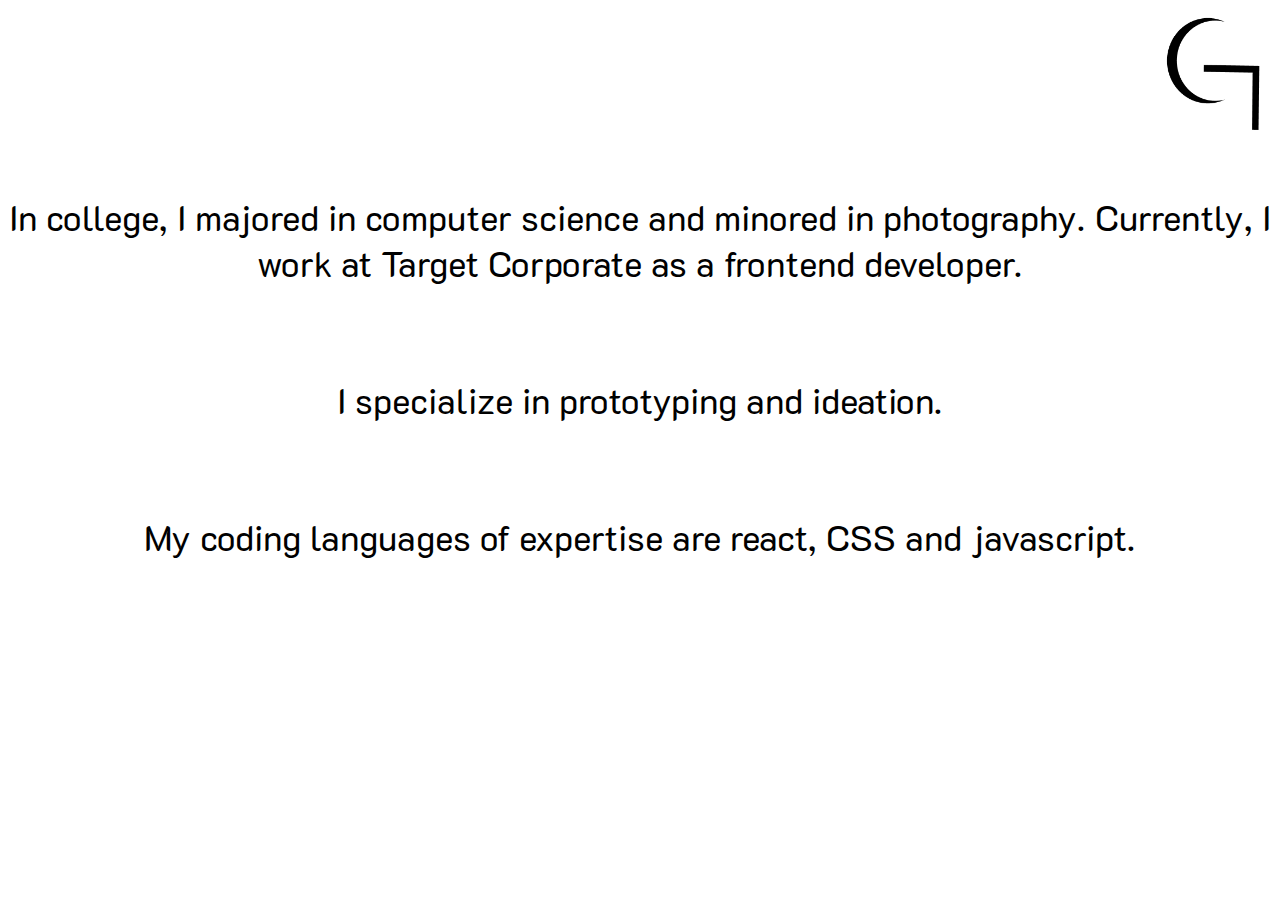
==== about.html @ 88ab95d6 "finished" ====
<!DOCTYPE html>
<html>
    <head>
        <title>Genevieve UX Portfolio</title>
        <link href="styles/about.css" rel="stylesheet" type="text/css">
        <link rel="preconnect" href="https://fonts.googleapis.com">
        <link rel="preconnect" href="https://fonts.gstatic.com" crossorigin>
        <link href="https://fonts.googleapis.com/css2?family=K2D:wght@100&family=Raleway:wght@100&display=swap" rel="stylesheet">
    </head>
    <body id="all">
        <a href="index.html">
            <img id="logo" src="images/Logo.png" width="113" height="131">
        </a>
        <br>
        <p class="para">
            In college, I majored in computer science and minored in photography. Currently, I work at Target Corporate as a frontend developer.
        </p>
        <br>
        <p>I specialize in prototyping and ideation.</p>
        <br>
        <p>My coding languages of expertise are react, CSS and javascript.</p>
    </body>
</html>
---- styles/about.css ----
#all {
    font-family: "K2D";
}

img {
    float: right;
}

p {
    text-align: center;
}

.para {
    padding-top: 130px;
}

@media only screen and (min-width: 1000px) {
    p {
       font-size: 35px;
    }
}

@media only screen and (max-width: 1000px) {
    p {
        font-size: 24px;
    }
}
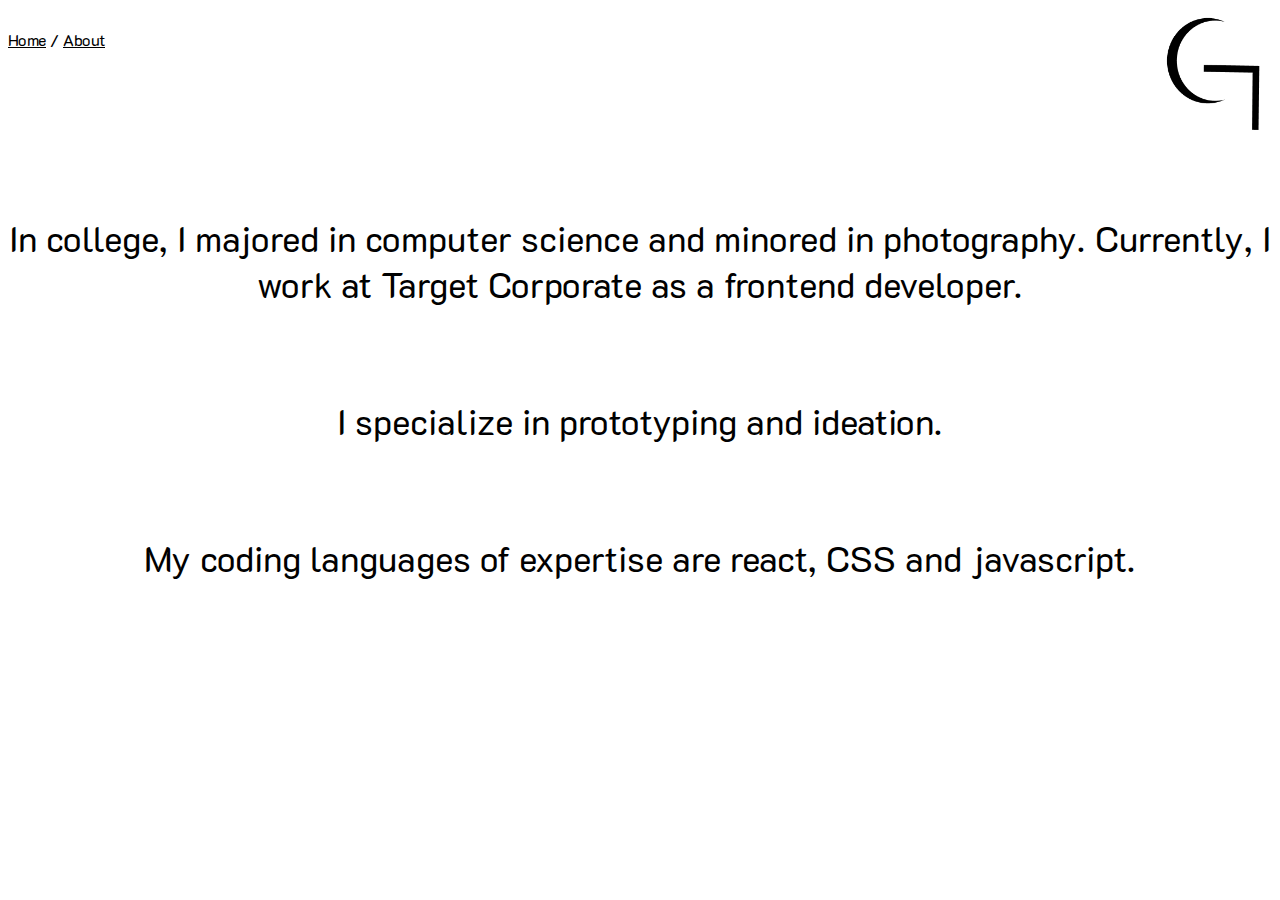
==== commit 928840d9: "adding based on feedback" ====
--- a/about.html
+++ b/about.html
@@ -12,6 +12,11 @@
             <img id="logo" src="images/Logo.png" width="113" height="131">
         </a>
         <br>
+        <div>
+            <a href="index.html">Home</a>
+            /
+            <a href="about.html">About</a>
+        </div>
         <p class="para">
             In college, I majored in computer science and minored in photography. Currently, I work at Target Corporate as a frontend developer.
         </p>
--- a/styles/about.css
+++ b/styles/about.css
@@ -8,6 +8,10 @@
 
 p {
     text-align: center;
+}
+
+a {
+    color: black;
 }
 
 .para {
